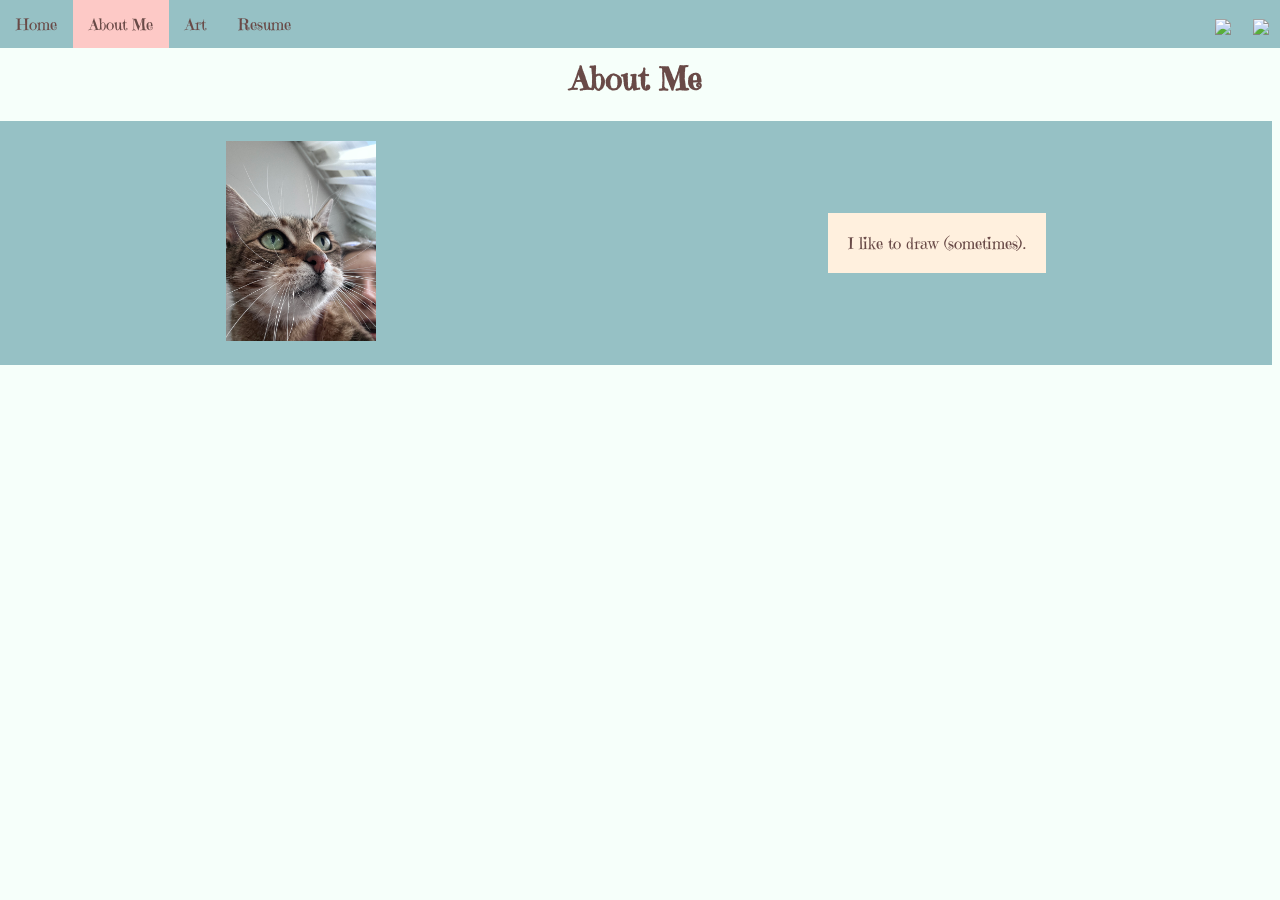
==== aboutme.html @ a33f0c0a "lalala" ====
<!DOCTYPE html>
<html>
  <head>
    <meta charset="utf-8" />
    <title>Final Project - About Me</title>
    <link href="style.css" rel="stylesheet" type="text/css" />
     <link rel="preconnect" href="https://fonts.googleapis.com">
    <link rel="preconnect" href="https://fonts.gstatic.com" crossorigin>
    <link href="https://fonts.googleapis.com/css2?family=Emilys+Candy&display=swap" rel="stylesheet">
    <style>
      /* Styling Only Related To THIS Page */
      .parent-flex {
        display: flex;
        background-color: rgb(150,193,197);
        align-items: center;
        justify-content: space-around;
        margin-bottom: 50px;
      }

      .parent-flex img {
        width: 150px;
        padding: 20px;
      }
      .child-flex p {
        background-color: rgb(255,240,222);
        padding: 20px;
        margin: 20px;
        color: rgb(105, 74, 71);
      }
    </style>
  </head>
  <body>
    <!-- ⬆⬆⬆⬆ Nav Bar -->
    <ul>
      <li><a href="index.html">Home</a></li>
      <li><a class="active" href="aboutme.html">About Me</a></li>
      <li><a href="art.html">Art</a></li>
      <li><a href="resume.html">Resume</a></li>
      <li style="float: right">
        <a target="_blank" href=""
          ><img
            src="https://www.getfocused.no/wp-content/uploads/2022/09/White-YouTube-Logo-Transparent.png"
            style="width: 25px; margin: -5px"
        /></a>
      </li>
      <li style="float: right">
        <a target="_blank" href=""
          ><img
            src="https://img.icons8.com/win10/512/FFFFFF/instagram-new.png"
            style="width: 25px; margin: -5px"
        /></a>
      </li>
    </ul>

    <!-- ⬇⬇⬇⬇⬇⬇ Main Page Content -->
    <h1>About Me</h1>
    <div class="parent-flex">
      <div class="child-flex">
        <img
          src="IMG_4705.jpeg"
        />
      </div>
      <div class="child-flex">
        <p>
          I like to draw (sometimes).
        </p>
      </div>
    </div>
  </body>
</html>
---- style.css ----
/* Styling Only Related To ALL Pages */

body {
  padding-top: 30px;
  margin-left: 0px;
  background-color:rgb(246, 255, 250);
  font-family: "Emilys Candy", serif;
}
/* ⬆⬆⬆⬆ Nav Bar Styling 
~~~~~ Taken From: 
https://www.w3schools.com/css/css_navbar_horizontal.asp */
ul {
  list-style-type: none;
  margin: 0;
  padding: 0;
  overflow: hidden;
  background-color: rgb(150,193,197);
  position: fixed;
  top: 0;
  width: 100%;
  z-index: 999;
}

li {
  float: left;
}

li a {
  display: block;
  color: rgb(105, 74, 71);
  text-align: center;
  padding: 14px 16px;
  text-decoration: none;
}

li a:hover:not(.active) {
  background-color: rgb(255,240,222);
}

.active {
  background-color: rgb(253, 201, 198);
}

h1 {
  width: 100%;
  font-family: "Emilys Candy", serif;
  text-align:center;
  color: rgb(105, 74, 71);
}
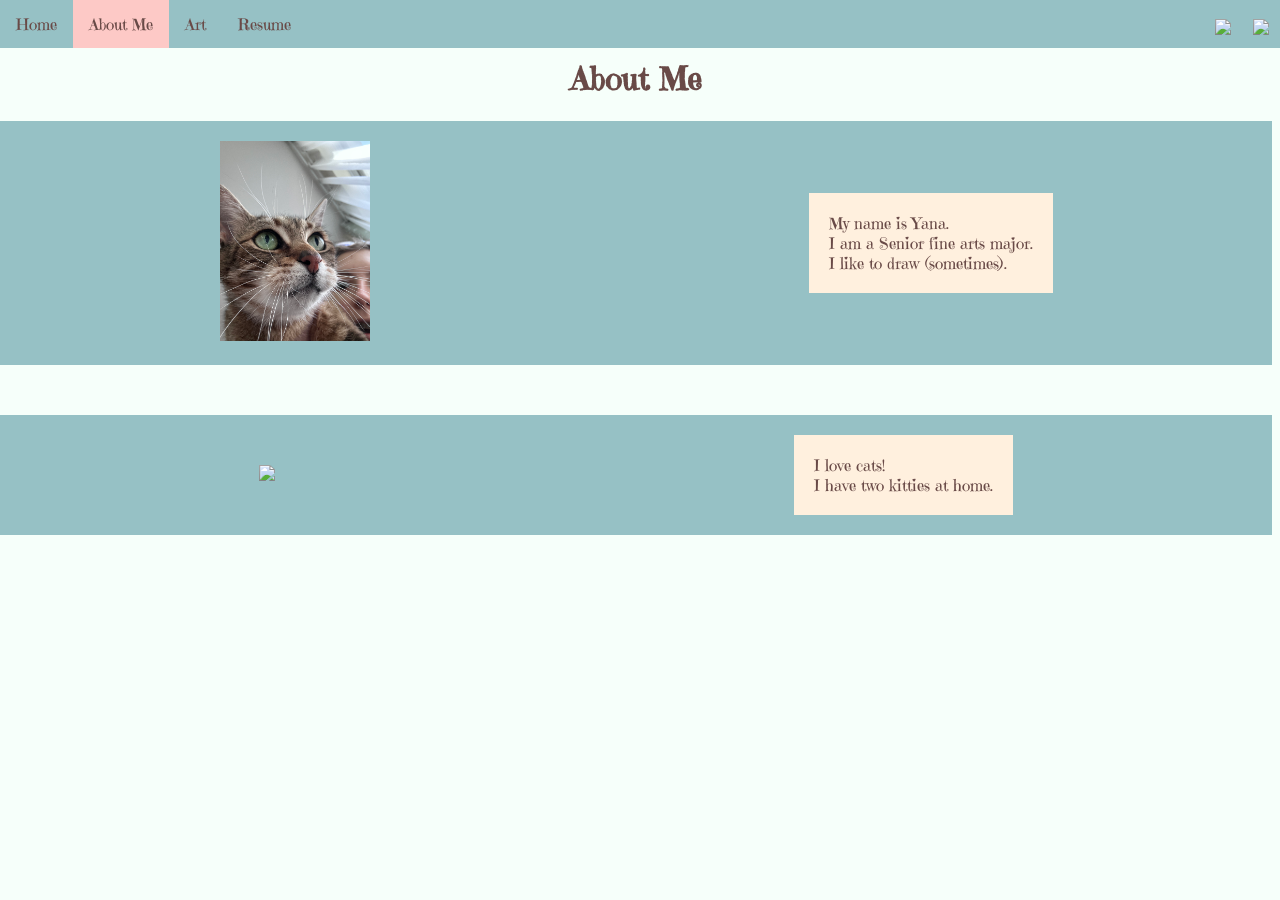
==== commit 8fe80ed7: "making progress" ====
--- a/aboutme.html
+++ b/aboutme.html
@@ -62,9 +62,25 @@
       </div>
       <div class="child-flex">
         <p>
+          My name is Yana.<br>
+          I am a Senior fine arts major.<br>
           I like to draw (sometimes).
         </p>
       </div>
     </div>
+    <div class="parent-flex">
+      <div class="child-flex">
+        <img
+        src="https://mail.google.com/mail/u/0?ui=2&ik=5d5b55901c&attid=0.1&permmsgid=msg-a:r-7206737914553644318&th=19e5106634162143&view=fimg&fur=ip&permmsgid=msg-a:r-7206737914553644318&sz=s0-l75-ft&attbid=ANGjdJ9mqGNGUKKIlVybEAvI8z1KhaKN9NJPWnDruuuh-JhFAHPjjjmseRrT2hgTm8HGxpFZCvmBSvrKmz3zH7bHdDMiUH1Do-_4LhuGY3uaoDLgZstFr-qCuaCwzC4&disp=emb&realattid=ii_mph9ygxu0&zw"
+        />
+      </div>
+      <div class="child-flex">
+        <p>
+         I love cats! <br>
+         I have two kitties at home.
+        </p> 
+      </div>
+    </div>
+    
   </body>
 </html>
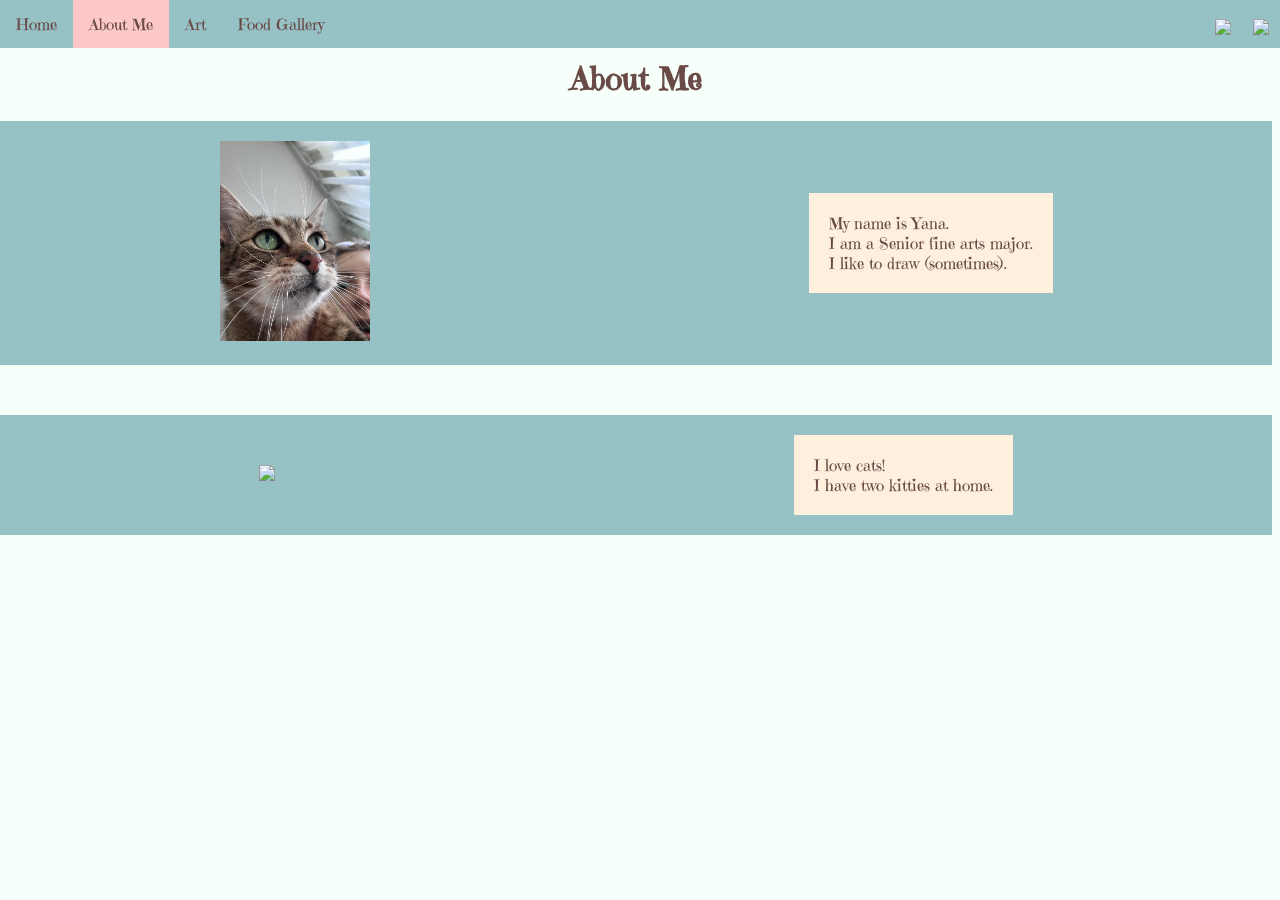
==== commit 6187a45a: "progress" ====
--- a/aboutme.html
+++ b/aboutme.html
@@ -35,7 +35,7 @@
       <li><a href="index.html">Home</a></li>
       <li><a class="active" href="aboutme.html">About Me</a></li>
       <li><a href="art.html">Art</a></li>
-      <li><a href="resume.html">Resume</a></li>
+      <li><a href="resume.html">Food Gallery</a></li>
       <li style="float: right">
         <a target="_blank" href=""
           ><img
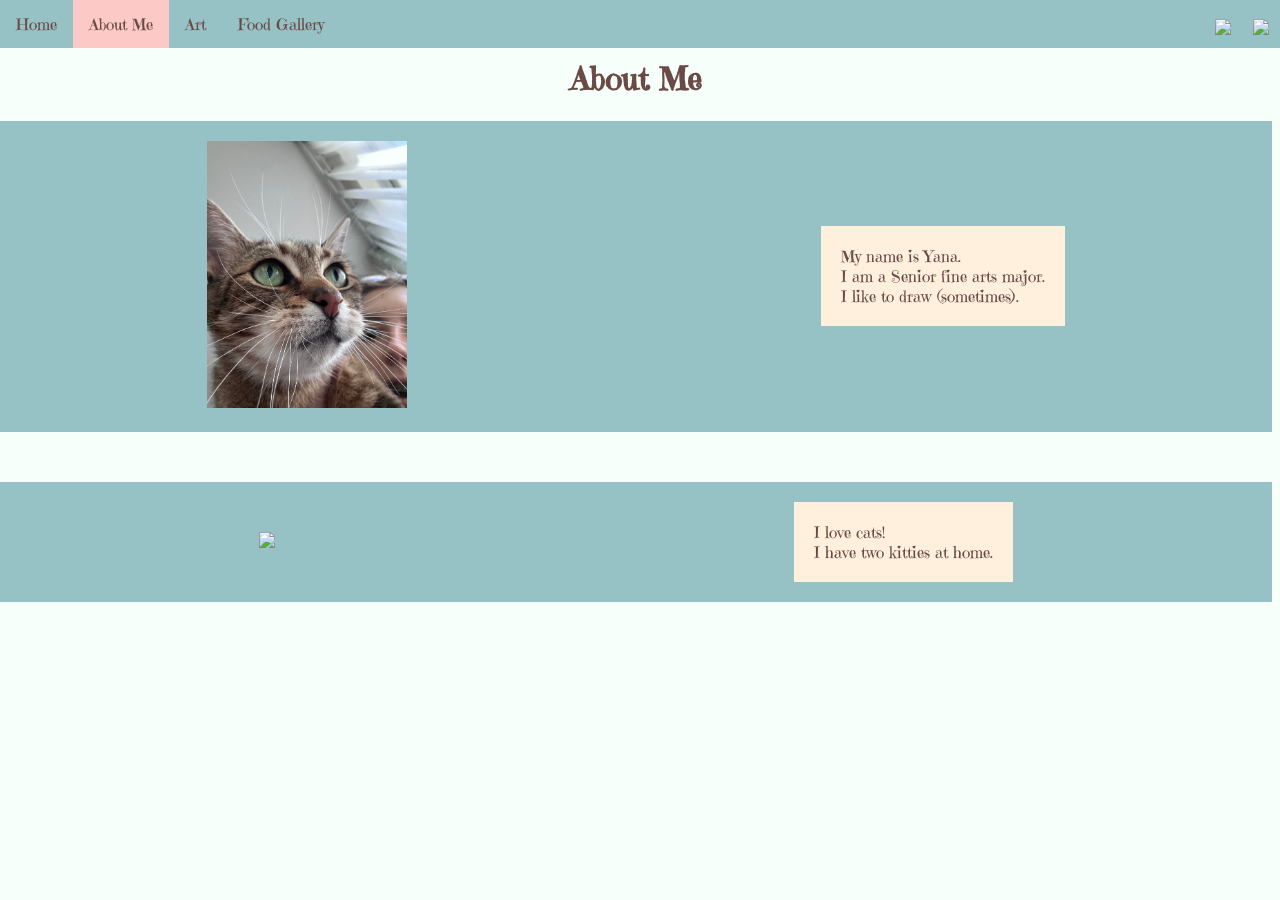
==== commit 078a3f25: "lalala" ====
--- a/aboutme.html
+++ b/aboutme.html
@@ -18,7 +18,7 @@
       }
 
       .parent-flex img {
-        width: 150px;
+        width: 200px;
         padding: 20px;
       }
       .child-flex p {
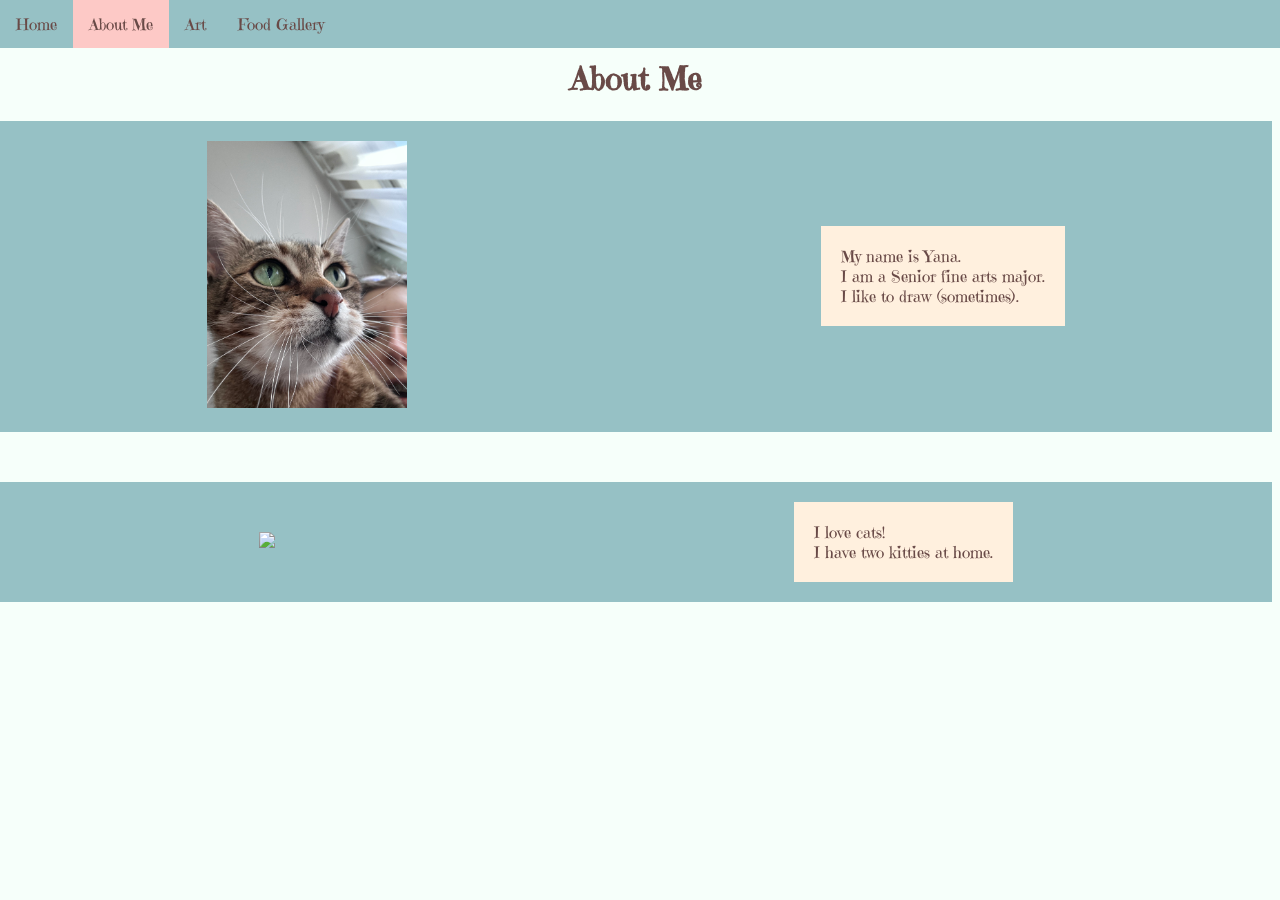
==== commit 0eaaf91e: "coded out" ====
--- a/aboutme.html
+++ b/aboutme.html
@@ -36,20 +36,6 @@
       <li><a class="active" href="aboutme.html">About Me</a></li>
       <li><a href="art.html">Art</a></li>
       <li><a href="resume.html">Food Gallery</a></li>
-      <li style="float: right">
-        <a target="_blank" href=""
-          ><img
-            src="https://www.getfocused.no/wp-content/uploads/2022/09/White-YouTube-Logo-Transparent.png"
-            style="width: 25px; margin: -5px"
-        /></a>
-      </li>
-      <li style="float: right">
-        <a target="_blank" href=""
-          ><img
-            src="https://img.icons8.com/win10/512/FFFFFF/instagram-new.png"
-            style="width: 25px; margin: -5px"
-        /></a>
-      </li>
     </ul>
 
     <!-- ⬇⬇⬇⬇⬇⬇ Main Page Content -->
--- a/style.css
+++ b/style.css
@@ -47,3 +47,4 @@
   text-align:center;
   color: rgb(105, 74, 71);
 }
+
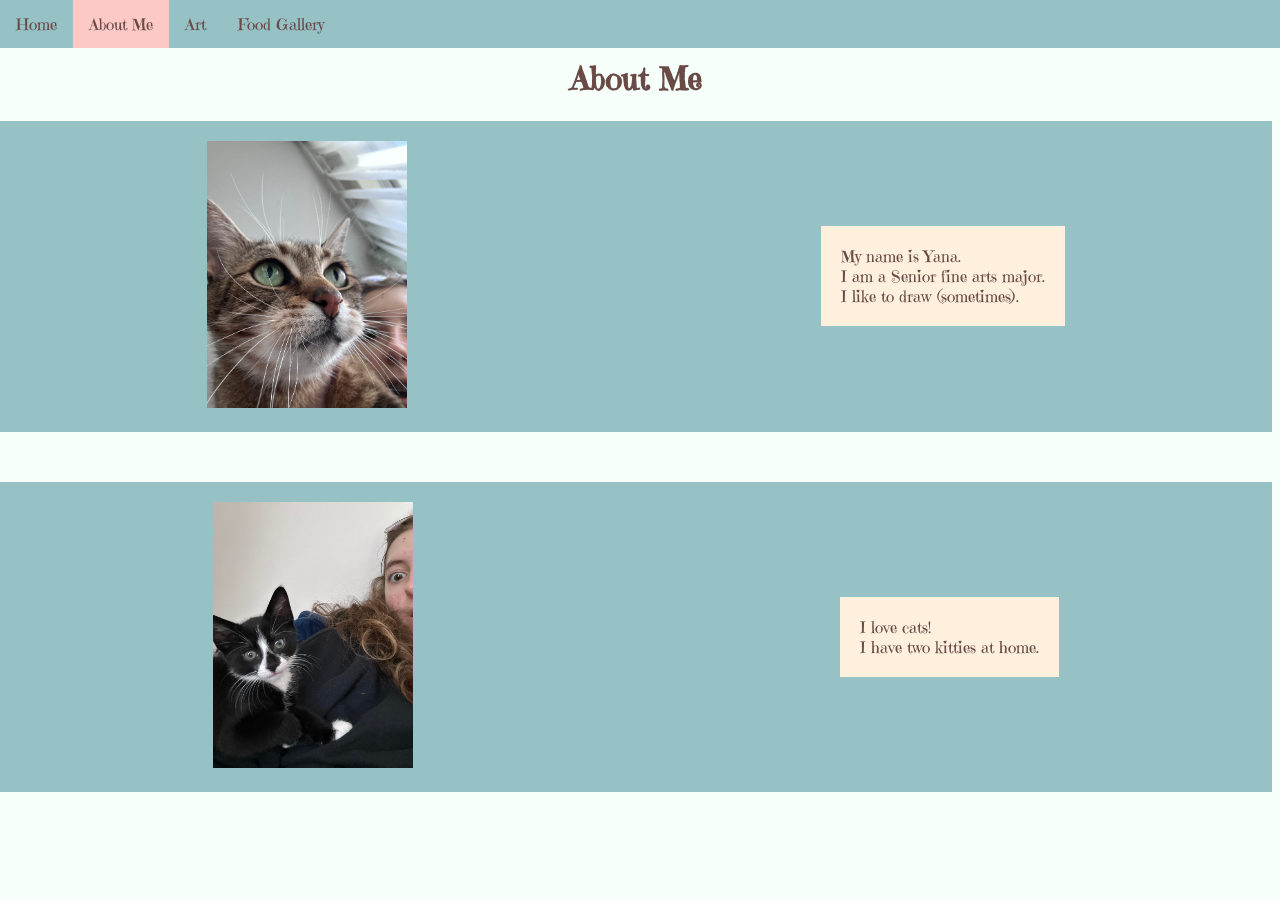
==== commit c5741367: "whaaat" ====
--- a/aboutme.html
+++ b/aboutme.html
@@ -43,7 +43,7 @@
     <div class="parent-flex">
       <div class="child-flex">
         <img
-          src="IMG_4705.jpeg"
+          src="images/murka.jpeg"
         />
       </div>
       <div class="child-flex">
@@ -57,7 +57,7 @@
     <div class="parent-flex">
       <div class="child-flex">
         <img
-        src="https://mail.google.com/mail/u/0?ui=2&ik=5d5b55901c&attid=0.1&permmsgid=msg-a:r-7206737914553644318&th=19e5106634162143&view=fimg&fur=ip&permmsgid=msg-a:r-7206737914553644318&sz=s0-l75-ft&attbid=ANGjdJ9mqGNGUKKIlVybEAvI8z1KhaKN9NJPWnDruuuh-JhFAHPjjjmseRrT2hgTm8HGxpFZCvmBSvrKmz3zH7bHdDMiUH1Do-_4LhuGY3uaoDLgZstFr-qCuaCwzC4&disp=emb&realattid=ii_mph9ygxu0&zw"
+        src="images/meandvita.jpg"
         />
       </div>
       <div class="child-flex">
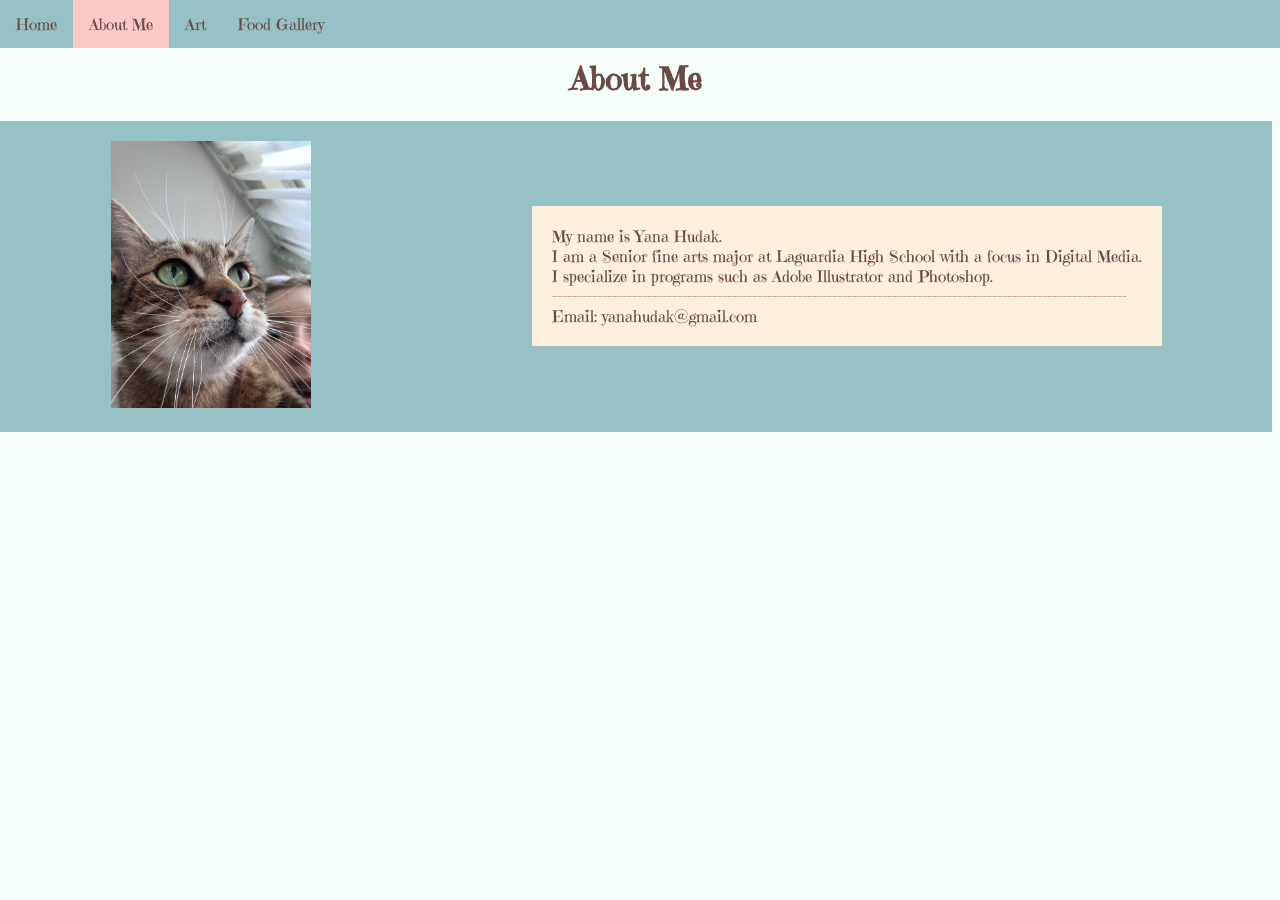
==== commit bf678168: "kxjhcjshd" ====
--- a/aboutme.html
+++ b/aboutme.html
@@ -48,23 +48,12 @@
       </div>
       <div class="child-flex">
         <p>
-          My name is Yana.<br>
-          I am a Senior fine arts major.<br>
-          I like to draw (sometimes).
+          My name is Yana Hudak.<br>
+          I am a Senior fine arts major at Laguardia High School with a focus in Digital Media.<br>
+          I specialize in programs such as Adobe Illustrator and Photoshop. <br>
+          ------------------------------------------------------------------------------------------------------------------- <br>
+          Email: yanahudak@gmail.com
         </p>
-      </div>
-    </div>
-    <div class="parent-flex">
-      <div class="child-flex">
-        <img
-        src="images/meandvita.jpg"
-        />
-      </div>
-      <div class="child-flex">
-        <p>
-         I love cats! <br>
-         I have two kitties at home.
-        </p> 
       </div>
     </div>
     
